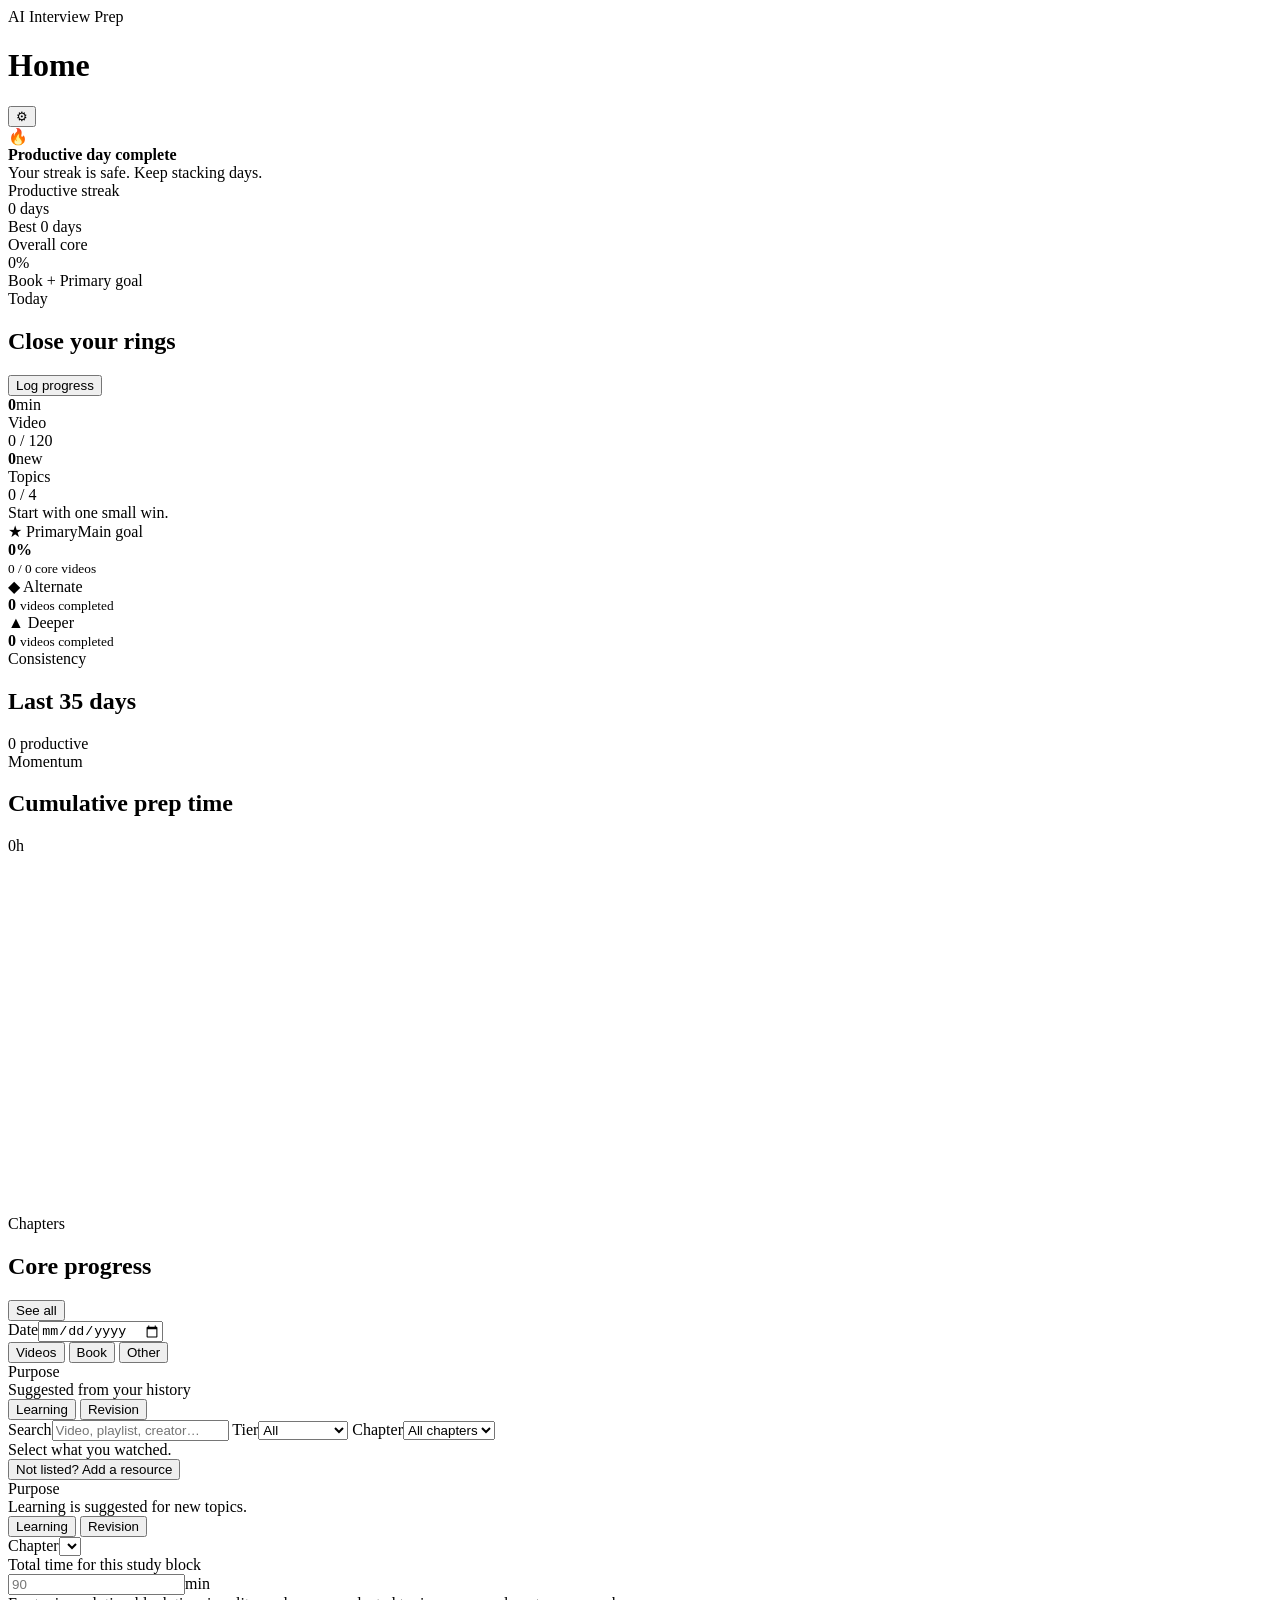
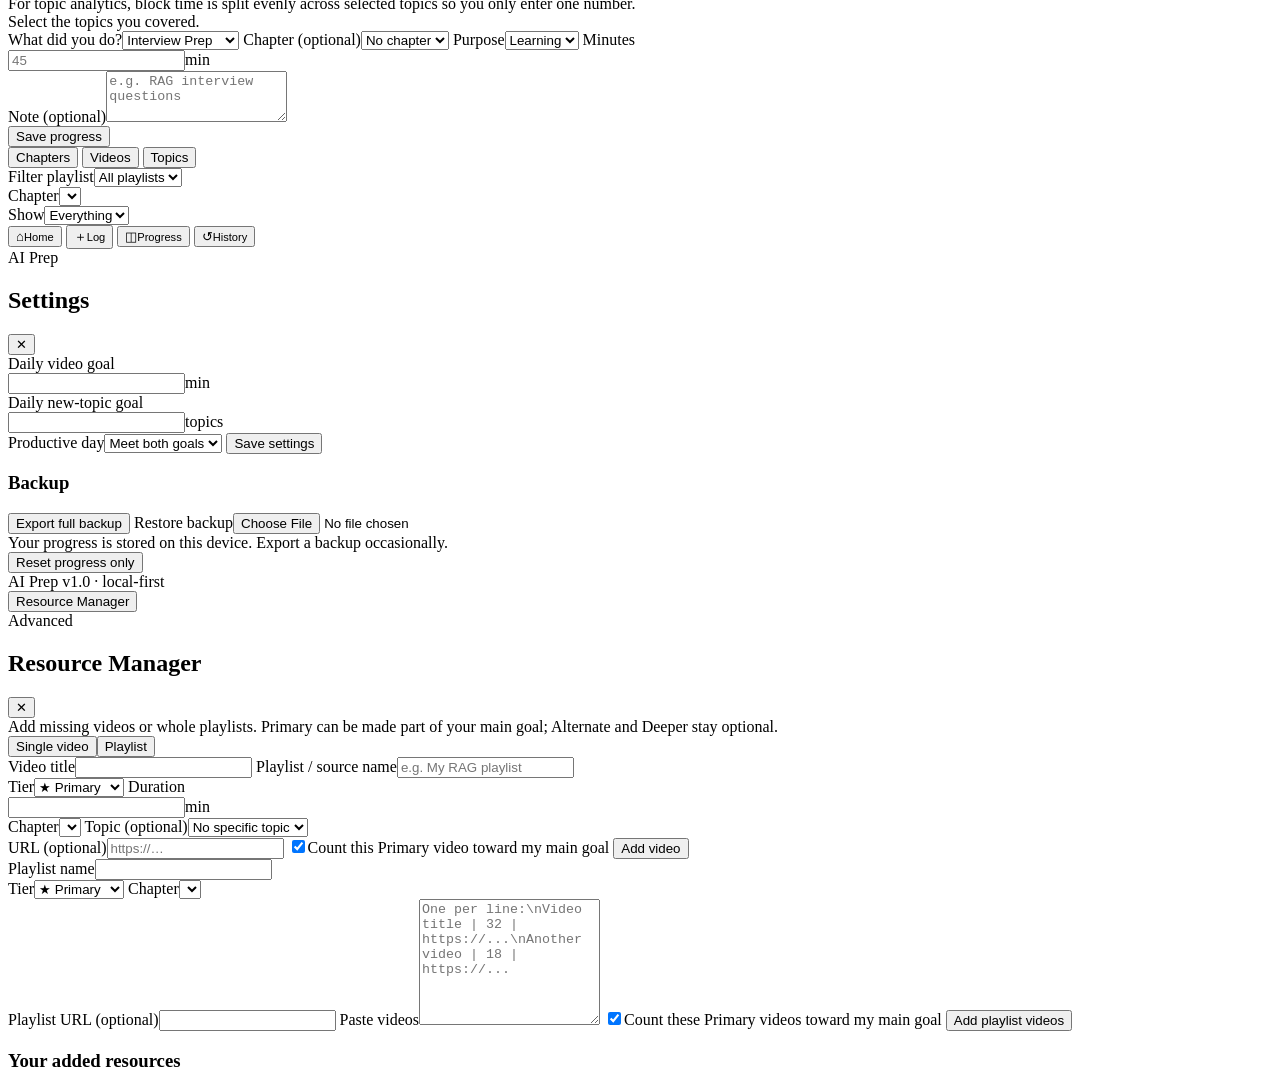
==== app-v3.html @ 9808e2a5 "Add uncached AI Prep entry point" ====
<!doctype html><html><head><meta charset="utf-8"><meta name="viewport" content="width=device-width,initial-scale=1,viewport-fit=cover"><meta name="theme-color" content="#f7f2eb"><title>AI Prep</title><style>html,body{margin:0;background:#f7f2eb;color:#172033;font-family:-apple-system,BlinkMacSystemFont,"SF Pro Display",system-ui,sans-serif}main{min-height:100vh;display:grid;place-items:center;padding:24px}.card{max-width:520px;background:#fffdf9;border:1px solid #eadccf;border-radius:30px;padding:34px 26px;text-align:center;box-shadow:0 18px 50px rgba(50,36,23,.08)}.mark{width:68px;height:68px;margin:auto;border-radius:22px;background:linear-gradient(145deg,#ff7f73,#e6527f);color:white;display:grid;place-items:center;font-size:36px}.spin{width:32px;height:32px;border-radius:50%;border:4px solid #eadfd4;border-top-color:#ef6d69;margin:22px auto;animation:s .8s linear infinite}@keyframes s{to{transform:rotate(360deg)}}</style></head><body><main><div class="card"><div class="mark">✓</div><h1>Opening fresh AI Prep</h1><p>Loading the newest app build without the old cached home page.</p><div class="spin"></div></div></main><script>(async()=>{try{if('serviceWorker'in navigator){const rs=await navigator.serviceWorker.getRegistrations();await Promise.all(rs.map(r=>r.unregister()));}if('caches'in window){const ks=await caches.keys();await Promise.all(ks.map(k=>caches.delete(k)));}const r=await fetch('./index.html?build=timer-v3-'+Date.now(),{cache:'reload'});const h=await r.text();document.open();document.write(h.replace('<head>','<head><base href="/repo1/">'));document.close();}catch(e){document.querySelector('.card').innerHTML='<h1>Could not refresh</h1><p>'+e.message+'</p>';}})();</script></body></html>
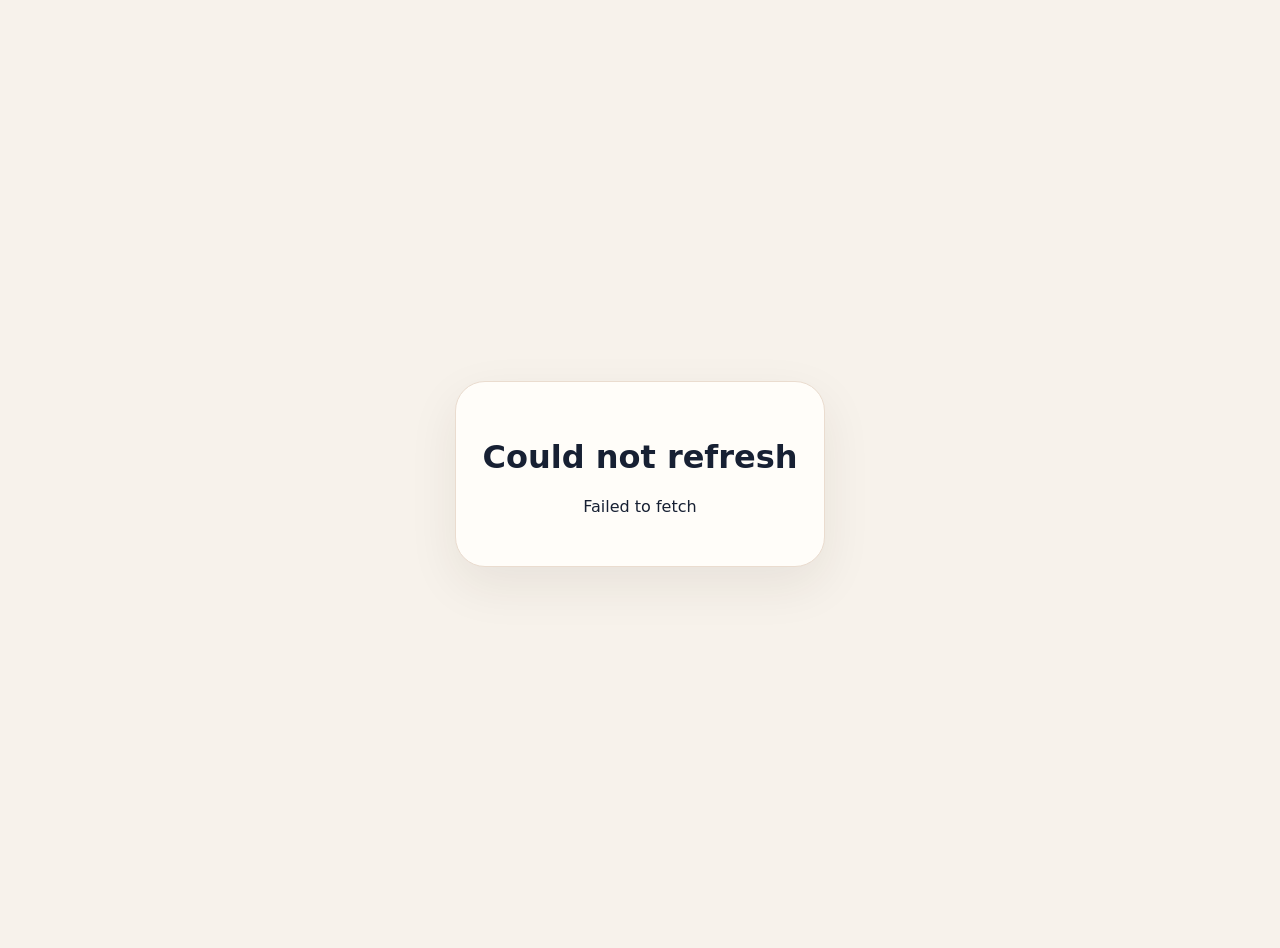
==== commit 21b4bc8a: "Bypass stale service worker via raw GitHub source" ====
--- a/app-v3.html
+++ b/app-v3.html
@@ -1 +1 @@
-<!doctype html><html><head><meta charset="utf-8"><meta name="viewport" content="width=device-width,initial-scale=1,viewport-fit=cover"><meta name="theme-color" content="#f7f2eb"><title>AI Prep</title><style>html,body{margin:0;background:#f7f2eb;color:#172033;font-family:-apple-system,BlinkMacSystemFont,"SF Pro Display",system-ui,sans-serif}main{min-height:100vh;display:grid;place-items:center;padding:24px}.card{max-width:520px;background:#fffdf9;border:1px solid #eadccf;border-radius:30px;padding:34px 26px;text-align:center;box-shadow:0 18px 50px rgba(50,36,23,.08)}.mark{width:68px;height:68px;margin:auto;border-radius:22px;background:linear-gradient(145deg,#ff7f73,#e6527f);color:white;display:grid;place-items:center;font-size:36px}.spin{width:32px;height:32px;border-radius:50%;border:4px solid #eadfd4;border-top-color:#ef6d69;margin:22px auto;animation:s .8s linear infinite}@keyframes s{to{transform:rotate(360deg)}}</style></head><body><main><div class="card"><div class="mark">✓</div><h1>Opening fresh AI Prep</h1><p>Loading the newest app build without the old cached home page.</p><div class="spin"></div></div></main><script>(async()=>{try{if('serviceWorker'in navigator){const rs=await navigator.serviceWorker.getRegistrations();await Promise.all(rs.map(r=>r.unregister()));}if('caches'in window){const ks=await caches.keys();await Promise.all(ks.map(k=>caches.delete(k)));}const r=await fetch('./index.html?build=timer-v3-'+Date.now(),{cache:'reload'});const h=await r.text();document.open();document.write(h.replace('<head>','<head><base href="/repo1/">'));document.close();}catch(e){document.querySelector('.card').innerHTML='<h1>Could not refresh</h1><p>'+e.message+'</p>';}})();</script></body></html>+<!doctype html><html><head><meta charset="utf-8"><meta name="viewport" content="width=device-width,initial-scale=1,viewport-fit=cover"><meta name="theme-color" content="#f7f2eb"><title>AI Prep</title><style>html,body{margin:0;background:#f7f2eb;color:#172033;font-family:-apple-system,BlinkMacSystemFont,"SF Pro Display",system-ui,sans-serif}main{min-height:100vh;display:grid;place-items:center;padding:24px}.card{max-width:520px;background:#fffdf9;border:1px solid #eadccf;border-radius:30px;padding:34px 26px;text-align:center;box-shadow:0 18px 50px rgba(50,36,23,.08)}.mark{width:68px;height:68px;margin:auto;border-radius:22px;background:linear-gradient(145deg,#ff7f73,#e6527f);color:white;display:grid;place-items:center;font-size:36px}.spin{width:32px;height:32px;border-radius:50%;border:4px solid #eadfd4;border-top-color:#ef6d69;margin:22px auto;animation:s .8s linear infinite}@keyframes s{to{transform:rotate(360deg)}}</style></head><body><main><div class="card"><div class="mark">✓</div><h1>Opening fresh AI Prep</h1><p>Loading the newest app build without the old cached home page.</p><div class="spin"></div></div></main><script>(async()=>{try{if('serviceWorker'in navigator){const rs=await navigator.serviceWorker.getRegistrations();await Promise.all(rs.map(r=>r.unregister()));}if('caches'in window){const ks=await caches.keys();await Promise.all(ks.map(k=>caches.delete(k)));}const u='https://raw.githubusercontent.com/Siddharth2496/repo1/master/index.html?ts='+Date.now();const r=await fetch(u,{cache:'no-store'});if(!r.ok)throw new Error('Could not fetch fresh app: '+r.status);const h=await r.text();document.open();document.write(h.replace('<head>','<head><base href="/repo1/">'));document.close();}catch(e){document.querySelector('.card').innerHTML='<h1>Could not refresh</h1><p>'+e.message+'</p>';}})();</script></body></html>
